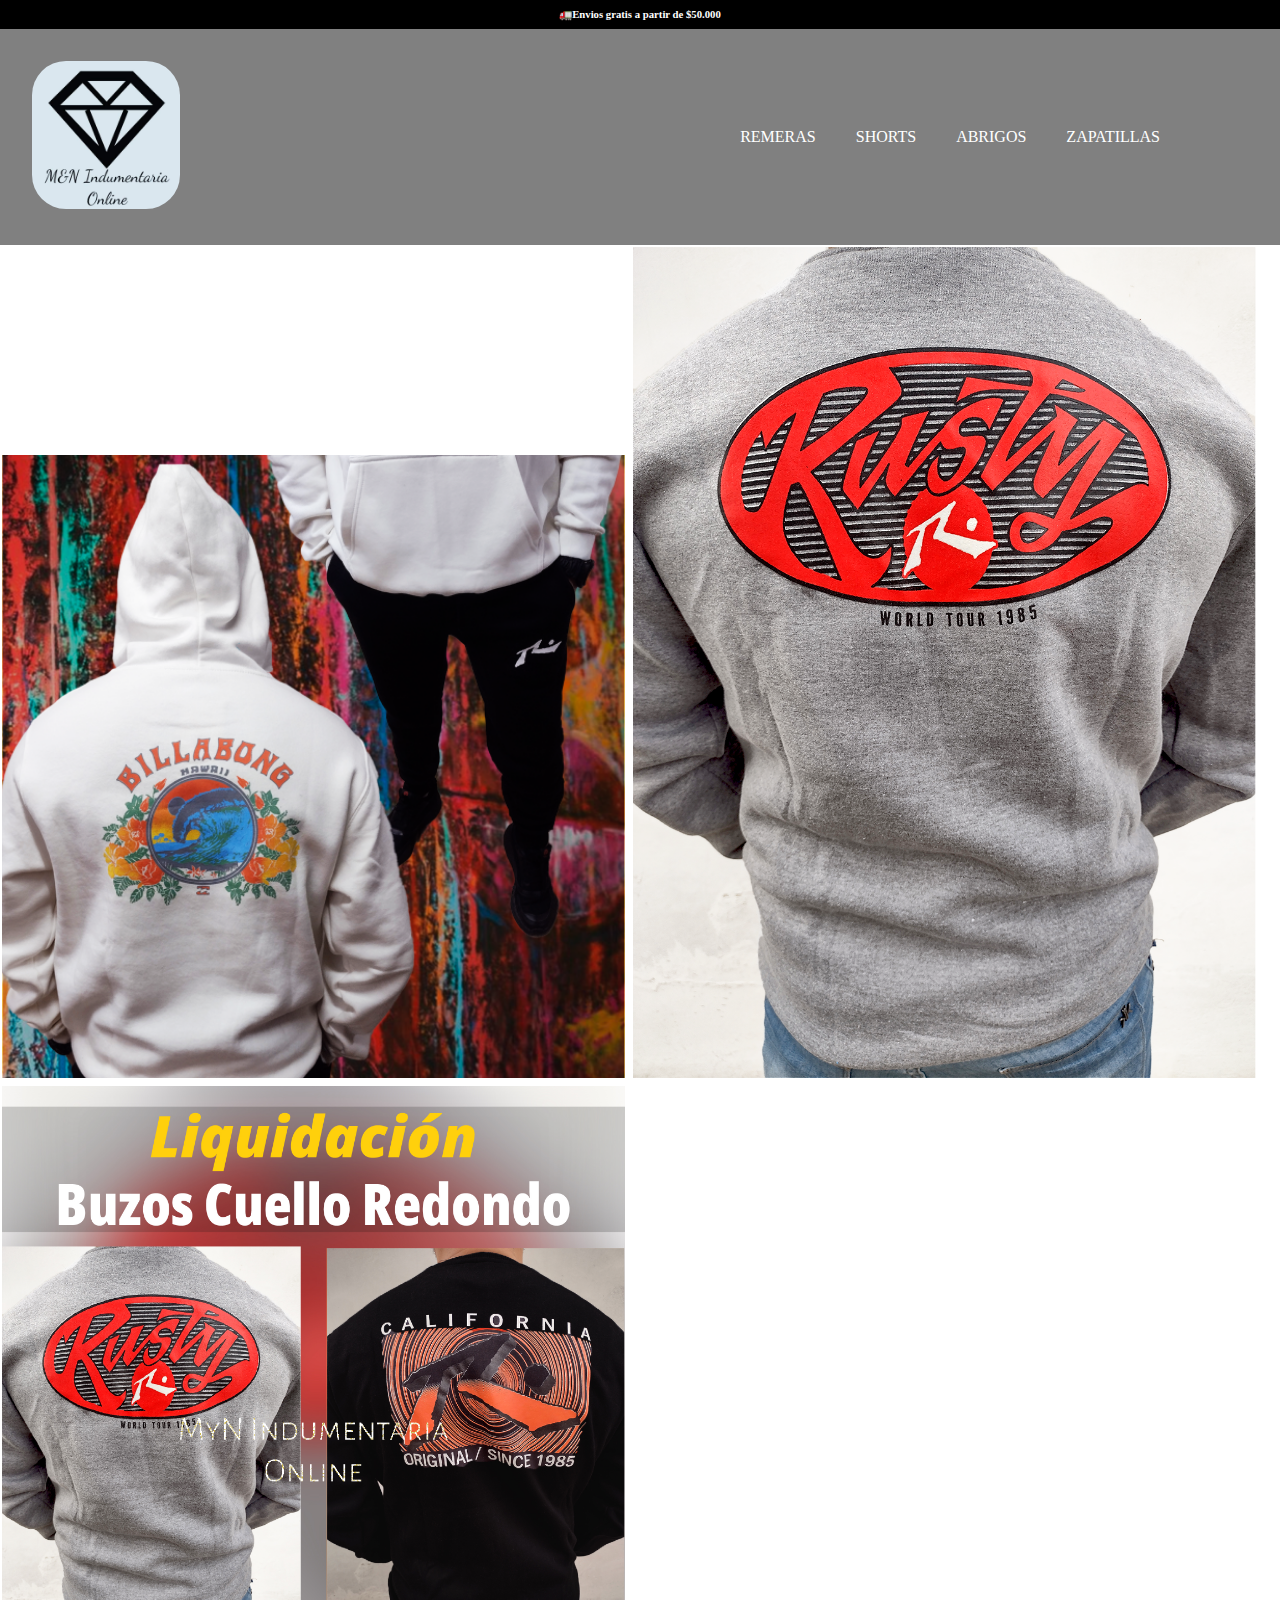
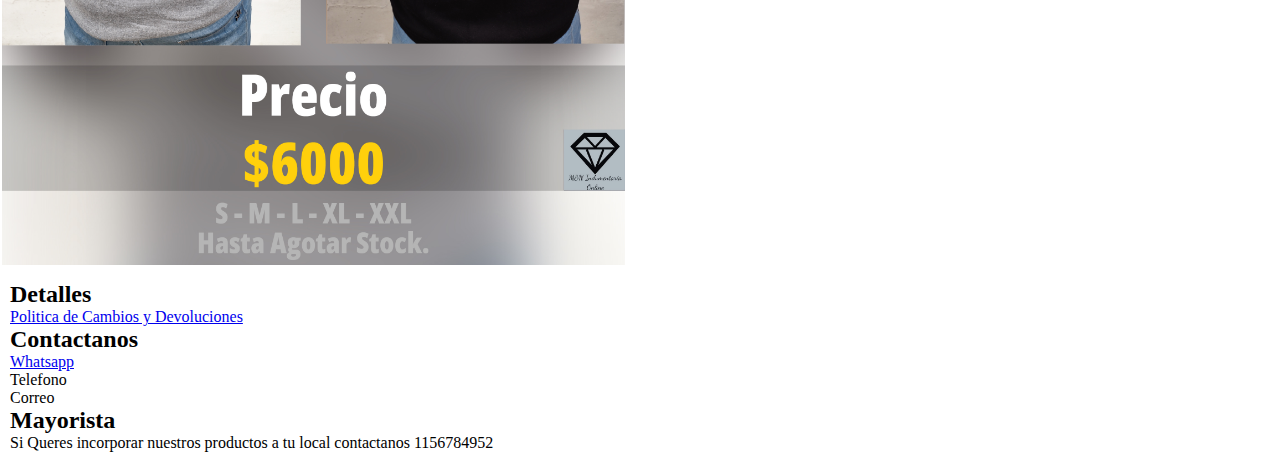
==== pages/buzos.html @ 5574f2b0 "responsive" ====
<!DOCTYPE html>
<html lang="en">
<head>
    <meta charset="UTF-8">
    <meta name="viewport" content="width=device-width, initial-scale=1.0">
    <link href="https://cdn.jsdelivr.net/npm/bootstrap@5.3.2/dist/css/bootstrap.min.css" rel="stylesheet" integrity="sha384-T3c6CoIi6uLrA9TneNEoa7RxnatzjcDSCmG1MXxSR1GAsXEVDwwykc2MPK8M2HN" crossorigin="anonymous">
    <link rel="stylesheet" href="../Css/estilo.css">
  
    <title>Buzos🧥</title>
    
</head>
<body>
    <h6 class="h6">🚛Envios gratis a partir de $50.000
    </h6>
    <header>
      <a href="../index.html"><img class="logo" src="../Imagenes/Logo M&N Indumentaria Online.jpg" alt="Logo"></a>
      <input type="checkbox" id="check">
      <label for="check" class="mostrar-menu">
            &#8801
        </label>
        <nav class="menu">
            <ul class="cont">
                <li><a href="./remeras.html">Remeras</a></li>
                <li><a href="./shorts.html">Shorts</a></li>
                <li class="botomSub"><a href="">Abrigos</a>
                    <ul>
                       <li><a href="./buzos.html">Buzos</a></li>
                       <li><a href="">Camperas</a></li>
                    </ul>  
                </li>

                <li><a href="./zapatillas.html">Zapatillas</a></li>
                <label for="check" class="esconder-menu">
                    &#215
                </label>
            </ul>
        </nav>
    </header>
    <main>
        <div class="secImg">
            <img class="imagen" src="../Imagenes/buzos/Buzo crudo + pantalon jogin + zapa neo negra.png" alt="remera blanca">
            <img class="imagen" src="../Imagenes/buzos/buzo gris rusty obalado.png" alt="remera roja">
            <img class="imagen" src="../Imagenes/buzos/Buzos Cuello redondo publi_Mesa de trabajo 1 copia.jpg" alt="remera Verde">
       </div>
    </main>
    <footer class="footer">
        <h2>Detalles</h2>
        <a href="./tyl/lista.html">Politica de Cambios y Devoluciones</a>
        <h2>Contactanos</h2>
        <a href="https://web.whatsapp.com/" target="_blank"><p>Whatsapp</p></a>
        <p>Telefono</p>
        <p>Correo</p>
        <h2>Mayorista</h2>
        <p>Si Queres incorporar nuestros productos a tu local contactanos 1156784952</p>
       </footer>
<script src="https://cdn.jsdelivr.net/npm/bootstrap@5.3.2/dist/js/bootstrap.bundle.min.js" integrity="sha384-C6RzsynM9kWDrMNeT87bh95OGNyZPhcTNXj1NW7RuBCsyN/o0jlpcV8Qyq46cDfL" crossorigin="anonymous"></script>
</body>
</html>
---- Css/estilo.css ----
*{
    padding: 0;
    margin: 0;
    box-sizing: border-box;
}
.conteiner{
        background-color: white;
        width: 100%;
        height: 100%;
        display: grid;
        grid-template-columns: 1fr 1fr 1fr 1fr;
        grid-template-rows: 0.1fr 0.2fr 0.fr 0.1fr;
        grid-template-areas:
        "h6 h6 h6 h6"
        "header header header header"
        "main main main main"
        "footer footer footer footer ";
}
.h6{
    grid-area: h6;
    display: flex;
    justify-content: center;
    text-align: center;
    background-color: black;
    color:white;
    margin: 0;
    padding: 0.5rem;
    width: 100%;
}
header{
    grid-area: header;
    width: 100%;
    background-color: gray;
    display: flex;
    justify-content: space-between;
    align-items: center;
}
.logo{ 
    width: 180px;
    border-radius: 50px;
    padding: 1rem;
    margin: 1rem;
}
li ul{
    display: none;
}
.botomSub:hover ul {
    display: block;
    position: absolute;
    background-color: black;
    border-radius: 20px;
    padding: 5px;
    height: auto;
    border: 1px solid white;
}
.botomSub ul li a{
    display: block;
    color:grey;
    margin: 10px;
    padding: 10px;
}
.botomSub ul li a:hover{
    color:white;
}

.menu a{
    color: white;
    text-transform: uppercase;
    text-decoration: none;
    padding:0 10px;
    margin:0 10px;
    transition: 0.4s;
}
.cont{
    display: flex;
    align-items: center;
    margin-right: 100px;
}
.menu li{
    list-style: none;
    
}
.mostrar-menu,
.esconder-menu{
    font-size: 46px;
    cursor: pointer;
    display: none;
    transition: 0.4s;
}
.mostrar-menu{
    order: 1;
    padding: 0.5rem;
}
.menu a:hover,
.mostrar-menu:hover,
.esconder-menu:hover{
    color: black;
}
#check{
    display: none;
}

.carrusel{ 
    width: 100%;
    position: relative;
    z-index: -100;
}
hr{
    position: relative;
    z-index: -200;
}
.main{
    grid-area: main;
    margin: 10px;
    
}
.h4{
    display: flex;
    justify-content: center;
    text-align: center;
}
.contInicio{
    display:row;
    padding: 8px; 
}
.imagen{
    width: 33%;
    padding: 2px;
    margin: 0 auto;
}
.imgCategoriaRemeras{
    display: row;
    justify-content: center;
    width: 90%;

}
.footer{
    grid-area: footer;
    margin: 10px;
    
}
.imagenShorts{
    width: 100%;

}
/*categoria remeras*/


/*responsive cambie de 768 a 820 por que se rompe */

    @media(max-width: 768px){
        .mostrar-menu,
        .esconder-menu{
            display: block;
            
        }
        .menu{
            position: fixed;
            width: 100%;
            background-color:gray ;
            right: -100%;  
            top:0;
            text-align: center;
            padding: 100px 0;
            transition: 0.8s;
        }
        .cont{
            display: block;
            padding: 20px;
            
        }
        .cont li{
            padding: 20px;
            
        }
        .botomSub:hover ul {
            display: block;
            position:relative;
            
        }
        .esconder-menu{
            position: absolute;
            top:40px;
            right: 40px;
        }
        #check:checked ~ .menu{
            right: 0;
            
        }
    }

@media (max-width:1440px){
.imagen{
    width: 49%;
    padding: 2px;
    margin: 0 auto;
}
}
@media (max-width:320px){
.imagen{
    width: 25%;
    padding: 2px;
    margin: 0 auto;
}
}
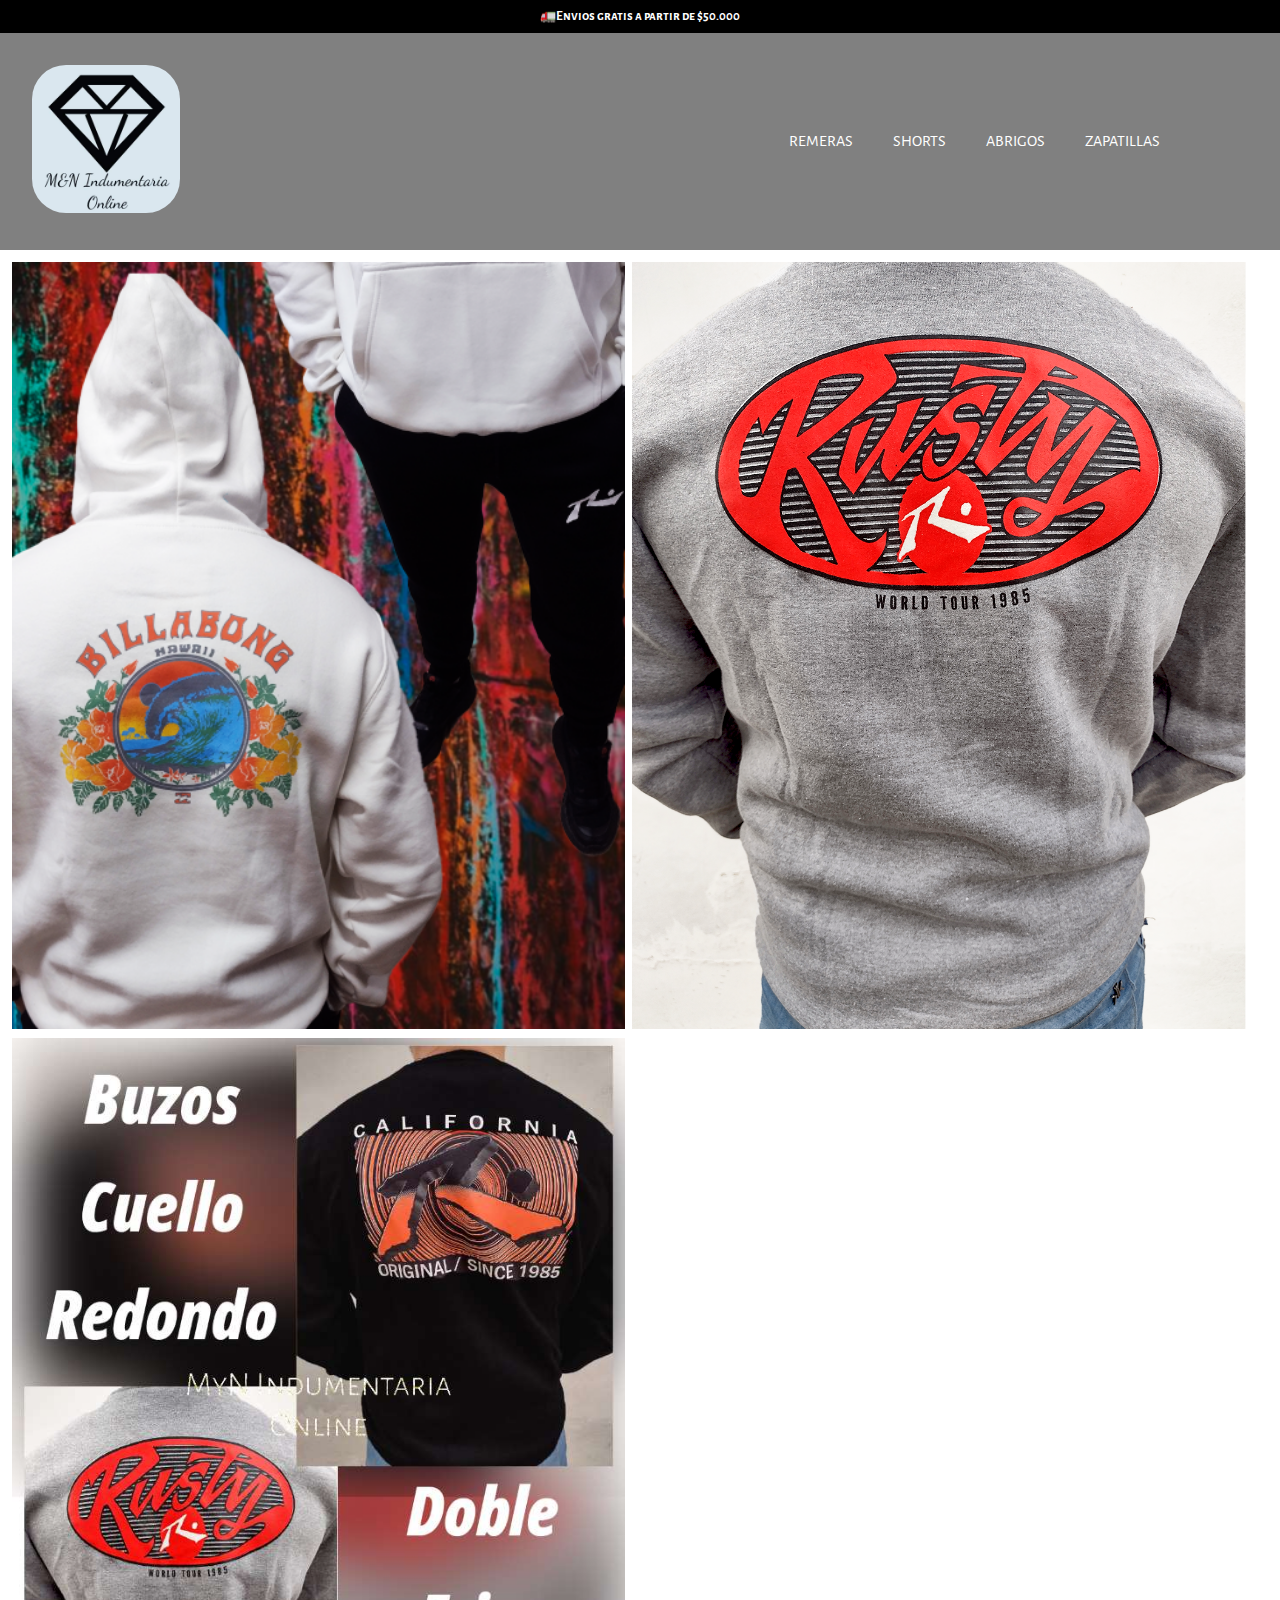
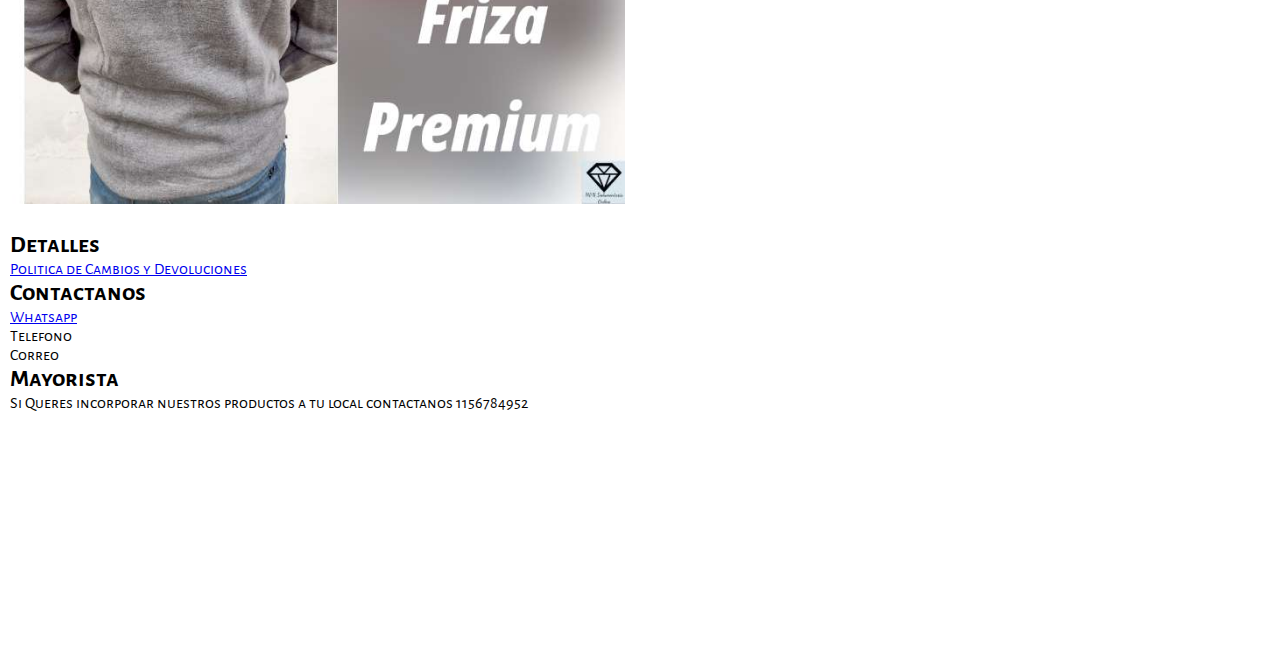
==== commit 92dc82fa: "tercer pre entrega" ====
--- a/pages/buzos.html
+++ b/pages/buzos.html
@@ -1,16 +1,22 @@
 <!DOCTYPE html>
-<html lang="en">
+<html lang="es">
 <head>
     <meta charset="UTF-8">
     <meta name="viewport" content="width=device-width, initial-scale=1.0">
+    <link rel="preconnect" href="https://fonts.googleapis.com">
+    <link rel="preconnect" href="https://fonts.gstatic.com" crossorigin>
+    <link href="https://fonts.googleapis.com/css2?family=Alegreya+Sans+SC:ital,wght@0,300;0,400;1,400&family=Alegreya+Sans:wght@800&display=swap" rel="stylesheet">
+    <meta name="description" content="aquí encontraras los mejores buzos al mejor precio">
+    <meta name="description" content="palabras clave">
+    <meta name="keywords" content="indumentaria, calazado, remeras, shorts, burzaco; argentina, buenos aires">
+    <link rel="shortcut icon" href="../Imagenes/favicon-32x32.png" type="image/x-icon">
     <link href="https://cdn.jsdelivr.net/npm/bootstrap@5.3.2/dist/css/bootstrap.min.css" rel="stylesheet" integrity="sha384-T3c6CoIi6uLrA9TneNEoa7RxnatzjcDSCmG1MXxSR1GAsXEVDwwykc2MPK8M2HN" crossorigin="anonymous">
-    <link rel="stylesheet" href="../Css/estilo.css">
-  
-    <title>Buzos🧥</title>
-    
+    <link rel="stylesheet" href="../Css/style.css">
+    <title>Buzos🧥 MyN</title>  
 </head>
-<body>
-    <h6 class="h6">🚛Envios gratis a partir de $50.000
+<body class="conteiner">
+    <h6 class="h6">
+        🚛Envios gratis a partir de $50.000
     </h6>
     <header>
       <a href="../index.html"><img class="logo" src="../Imagenes/Logo M&N Indumentaria Online.jpg" alt="Logo"></a>
@@ -36,11 +42,11 @@
             </ul>
         </nav>
     </header>
-    <main>
+    <main class="main">
         <div class="secImg">
-            <img class="imagen" src="../Imagenes/buzos/Buzo crudo + pantalon jogin + zapa neo negra.png" alt="remera blanca">
-            <img class="imagen" src="../Imagenes/buzos/buzo gris rusty obalado.png" alt="remera roja">
-            <img class="imagen" src="../Imagenes/buzos/Buzos Cuello redondo publi_Mesa de trabajo 1 copia.jpg" alt="remera Verde">
+            <img class="imagen" src="../Imagenes/buzos/Buzo crudo + pantalon jogin + zapa neo negra.png" alt="Buzo color crudo">
+            <img class="imagen" src="../Imagenes/buzos/buzo gris rusty obalado.png" alt="buzo gris cuello redondo">
+            <img class="imagen" src="../Imagenes/buzos/publi cat buzo.jpg" alt="buzo publicidad negro y gris cuello redondo">
        </div>
     </main>
     <footer class="footer">
--- a/Css/style.css
+++ b/Css/style.css
@@ -0,0 +1,213 @@
+.h6 {
+  grid-area: h6;
+  display: flex;
+  justify-content: center;
+  text-align: center;
+  align-items: center;
+  background-color: black;
+  color: white;
+  margin: 0;
+  padding: 0.5rem;
+  width: 100%;
+  font-size: small;
+}
+
+header {
+  grid-area: header;
+  width: 100%;
+  background-color: gray;
+  display: flex;
+  justify-content: space-between;
+  align-items: center;
+}
+
+.logo {
+  width: 180px;
+  border-radius: 50px;
+  padding: 1rem;
+  margin: 1rem;
+}
+
+li ul {
+  display: none;
+}
+
+.botomSub:hover ul {
+  display: block;
+  position: absolute;
+  background-color: black;
+  border-radius: 20px;
+  padding: 5px;
+  height: auto;
+  border: 1px solid white;
+}
+
+.botomSub ul li a {
+  display: block;
+  color: grey;
+  margin: 10px;
+  padding: 10px;
+}
+
+.botomSub ul li a:hover {
+  color: white;
+}
+
+.menu a {
+  color: white;
+  text-transform: uppercase;
+  text-decoration: none;
+  padding: 0 10px;
+  margin: 0 10px;
+  transition: 0.4s;
+}
+
+.cont {
+  display: flex;
+  align-items: center;
+  margin-right: 100px;
+}
+
+.menu li {
+  list-style: none;
+}
+
+.mostrar-menu,
+.esconder-menu {
+  font-size: 46px;
+  cursor: pointer;
+  display: none;
+  transition: 0.4s;
+}
+
+.mostrar-menu {
+  order: 1;
+  padding: 0.5rem;
+}
+
+.menu a:hover,
+.mostrar-menu:hover,
+.esconder-menu:hover {
+  color: black;
+}
+
+#check {
+  display: none;
+}
+
+.footer {
+  grid-area: footer;
+  margin: 10px;
+}
+
+.carrusel {
+  width: 100%;
+  position: relative;
+  z-index: -100;
+}
+
+hr {
+  position: relative;
+  z-index: -200;
+}
+
+.main {
+  grid-area: main;
+  margin: 10px;
+}
+
+.h4 {
+  display: flex;
+  justify-content: center;
+  text-align: center;
+}
+
+.contInicio {
+  display: row;
+  padding: 8px;
+}
+
+.imagen {
+  width: 33%;
+  padding: 2px;
+  margin: 0 auto;
+}
+
+.imgCategoriaRemeras {
+  display: row;
+  justify-content: center;
+  width: 90%;
+}
+
+.imagenShorts {
+  width: 100%;
+}
+
+@media (max-width: 768px) {
+  .mostrar-menu,
+  .esconder-menu {
+    display: block;
+  }
+  .menu {
+    position: fixed;
+    width: 100%;
+    background-color: gray;
+    right: -100%;
+    top: 0;
+    text-align: center;
+    padding: 100px 0;
+    transition: 0.8s;
+  }
+  .cont {
+    display: block;
+    padding: 20px;
+  }
+  .cont li {
+    padding: 20px;
+  }
+  .botomSub:hover ul {
+    display: block;
+    position: relative;
+  }
+  .esconder-menu {
+    position: absolute;
+    top: 40px;
+    right: 40px;
+  }
+  #check:checked ~ .menu {
+    right: 0;
+  }
+}
+@media (max-width: 1440px) {
+  .imagen {
+    width: 49%;
+    padding: 2px;
+    margin: 0 auto;
+  }
+}
+@media (max-width: 320px) {
+  .imagen {
+    width: 25%;
+    padding: 2px;
+    margin: 0 auto;
+  }
+}
+* {
+  padding: 0;
+  margin: 0;
+  box-sizing: border-box;
+}
+
+.conteiner {
+  font-family: "Alegreya Sans", sans-serif;
+  font-family: "Alegreya Sans SC", sans-serif;
+  background-color: white;
+  width: 100%;
+  height: 100%;
+  display: grid;
+  grid-template-columns: 1fr 1fr 1fr 1fr;
+  grid-template-rows: 0.1fr 0.2fr 0.1fr 0.1fr;
+  grid-template-areas: "h6 h6 h6 h6" "header header header header" "main main main main" "footer footer footer footer ";
+}
+
+/*# sourceMappingURL=style.css.map */
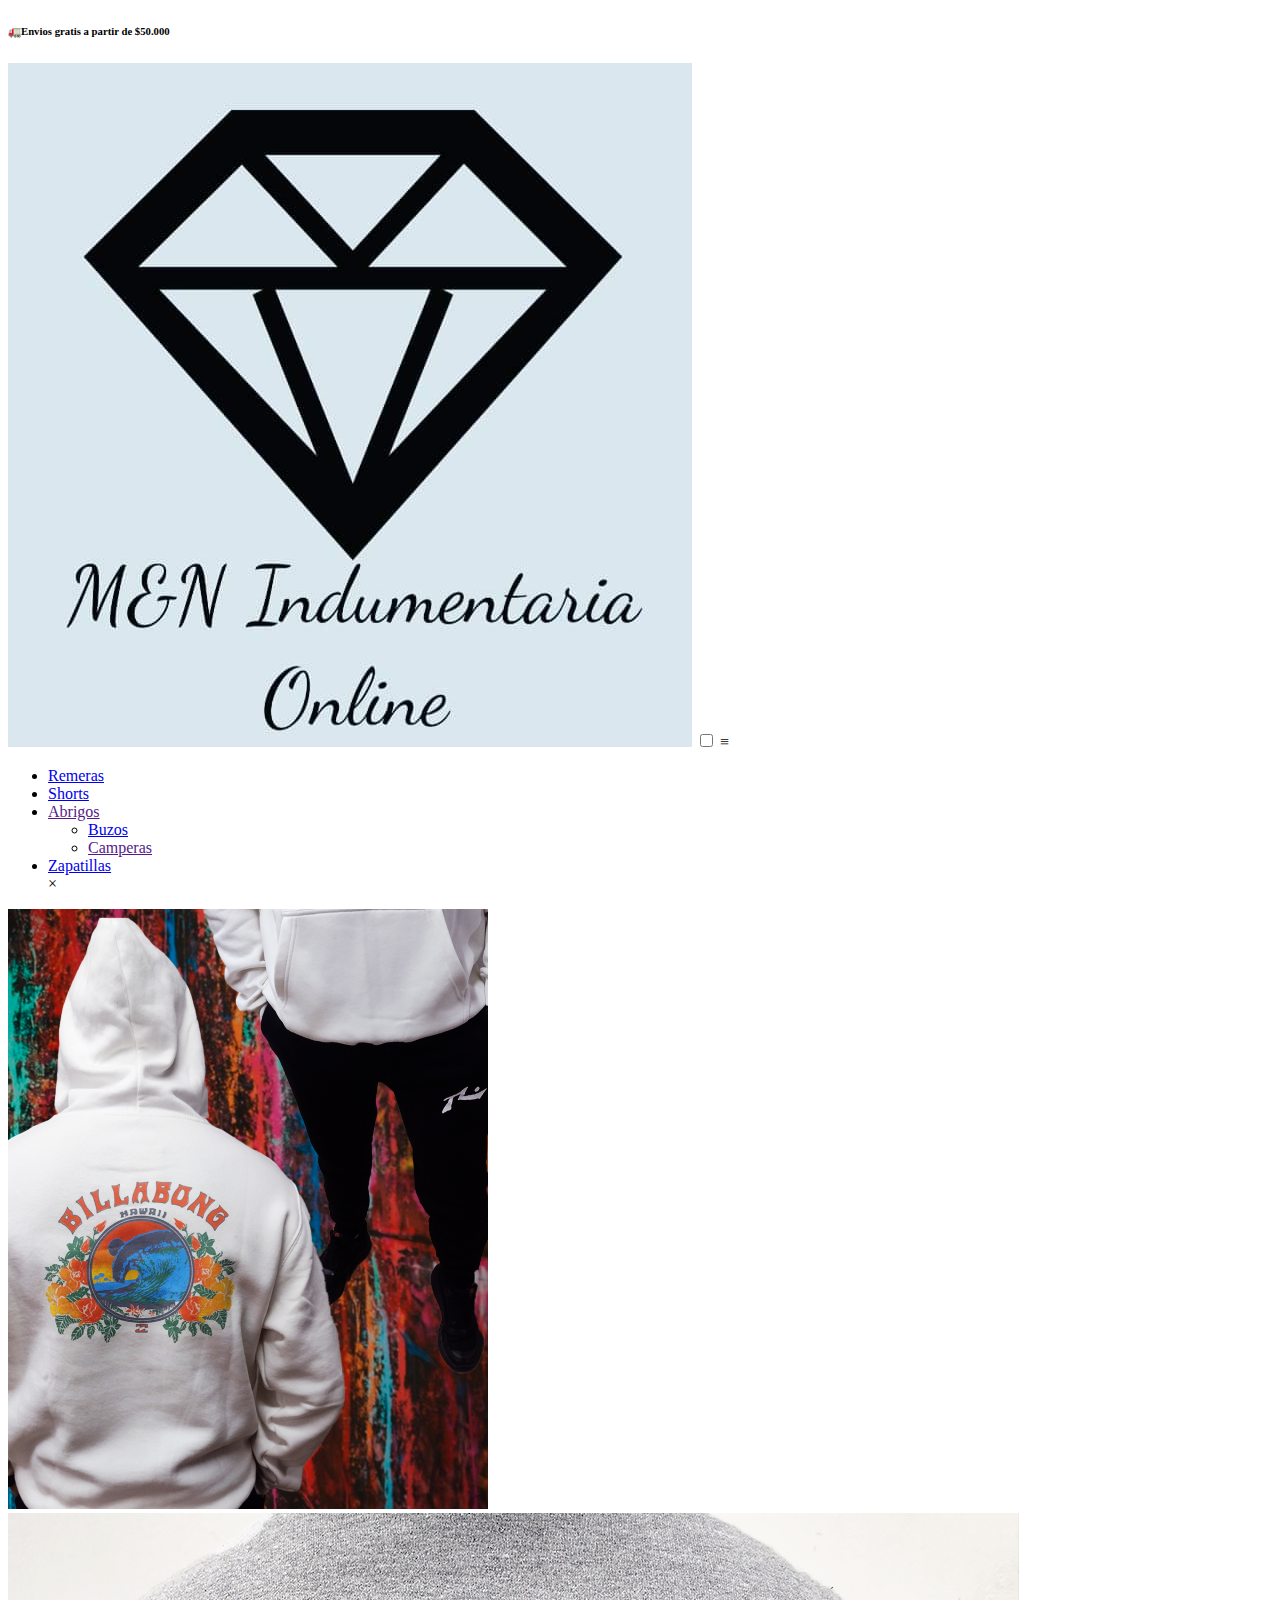
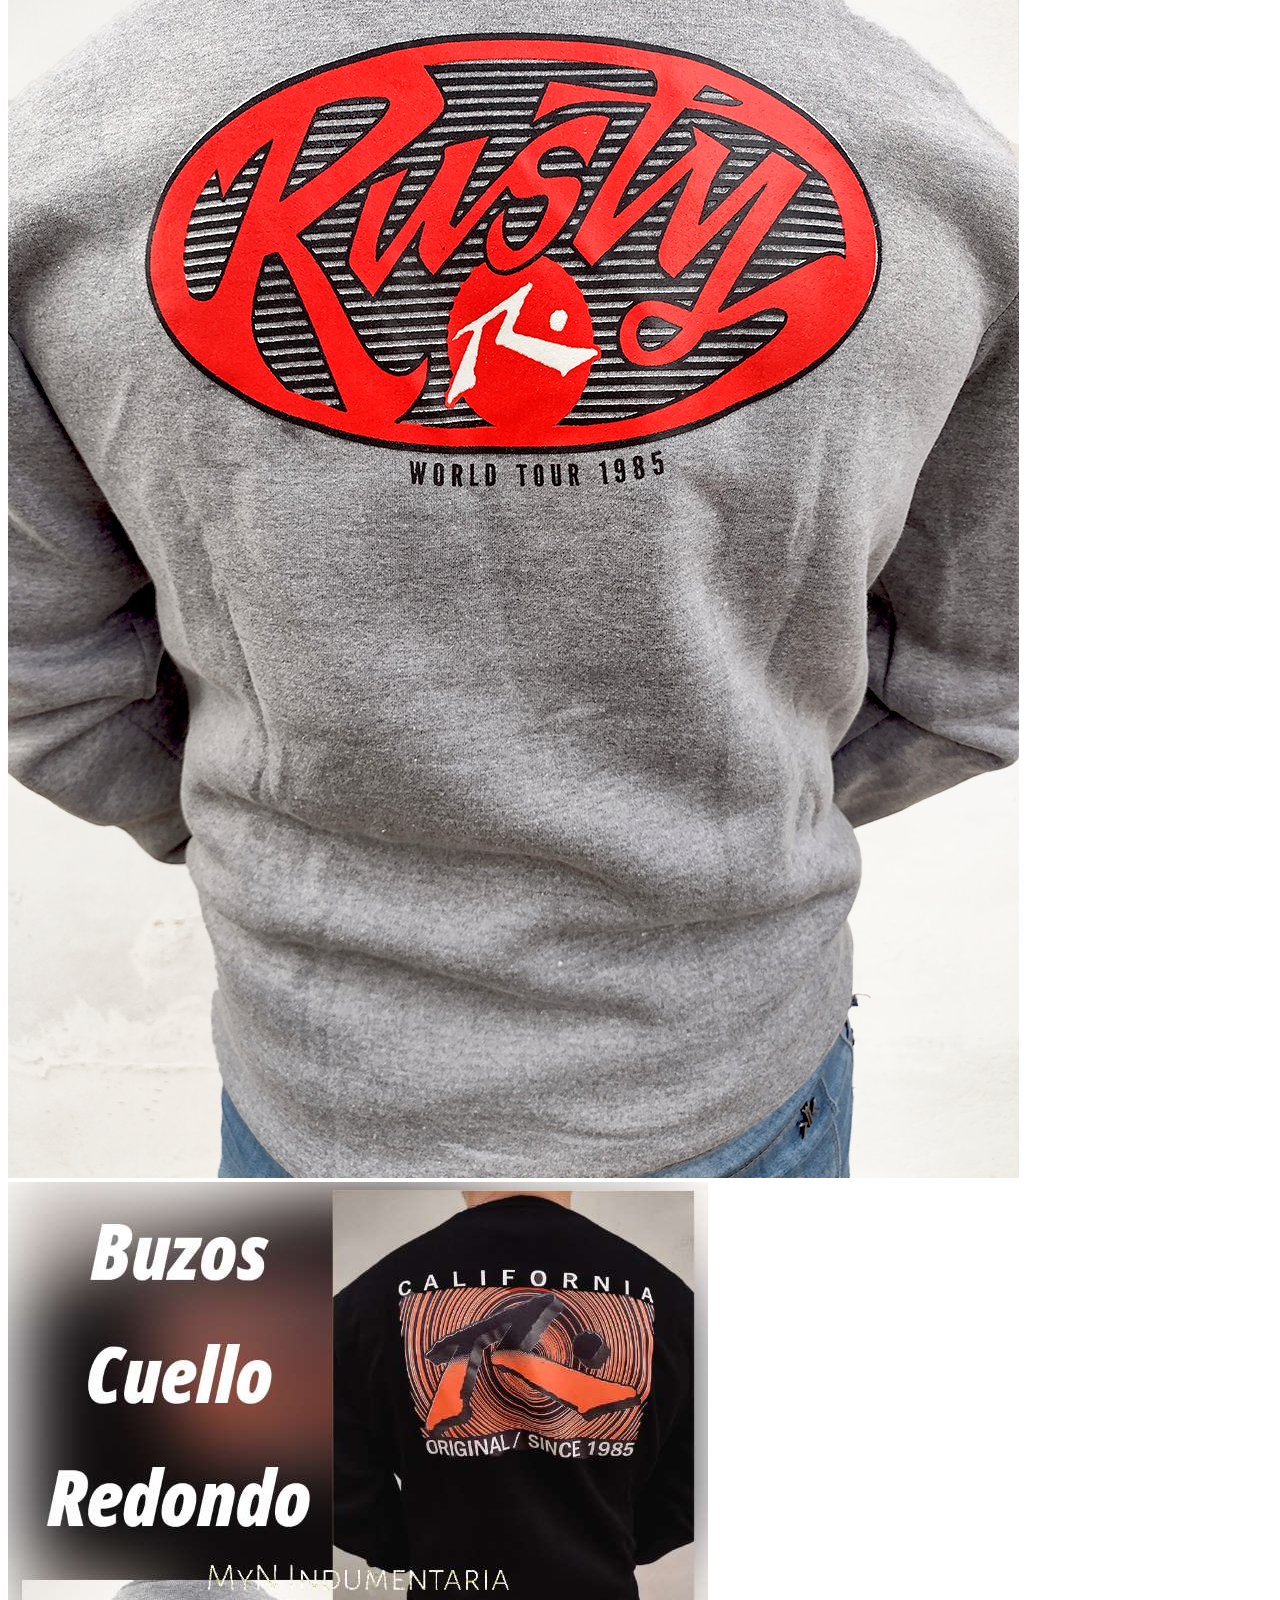
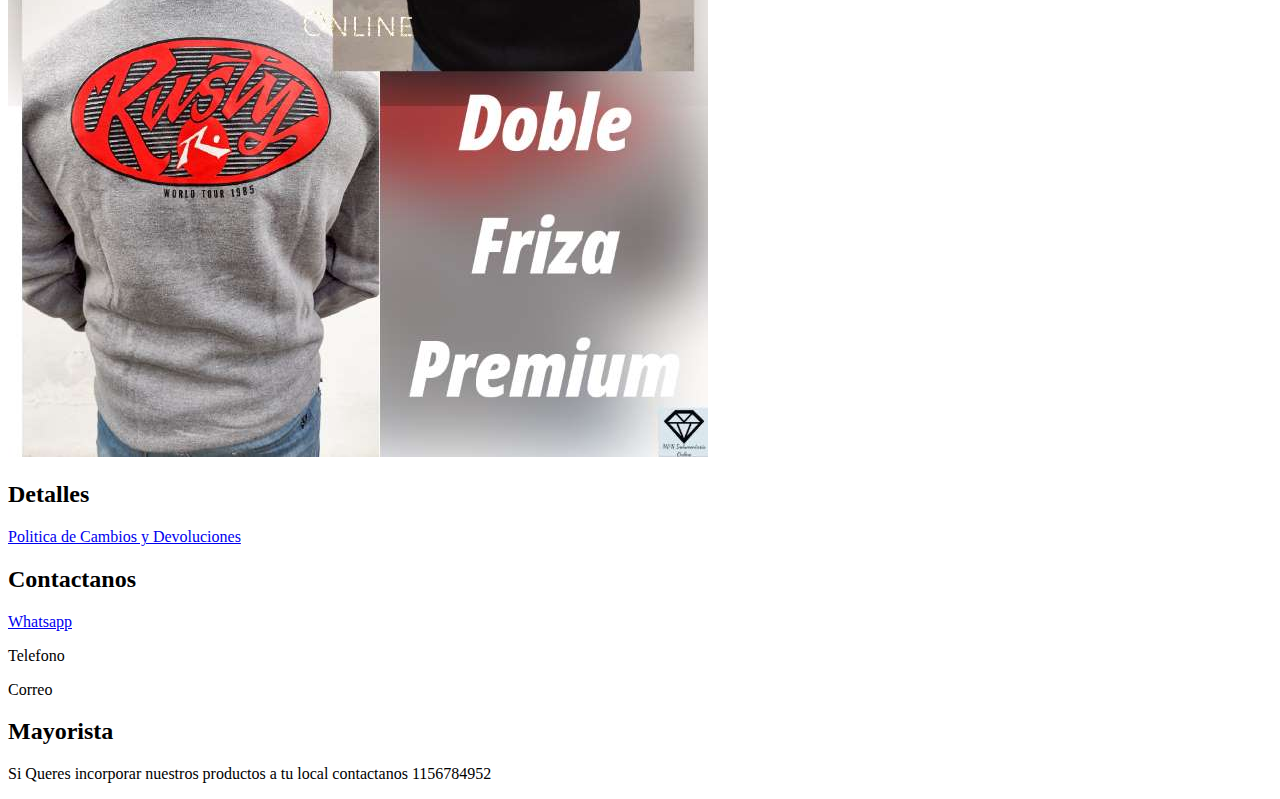
==== commit eb287e88: "main" ====
--- a/pages/buzos.html
+++ b/pages/buzos.html
@@ -1,5 +1,5 @@
 <!DOCTYPE html>
-<html lang="es">
+<html lang="en">
 <head>
     <meta charset="UTF-8">
     <meta name="viewport" content="width=device-width, initial-scale=1.0">
@@ -11,7 +11,7 @@
     <meta name="keywords" content="indumentaria, calazado, remeras, shorts, burzaco; argentina, buenos aires">
     <link rel="shortcut icon" href="../Imagenes/favicon-32x32.png" type="image/x-icon">
     <link href="https://cdn.jsdelivr.net/npm/bootstrap@5.3.2/dist/css/bootstrap.min.css" rel="stylesheet" integrity="sha384-T3c6CoIi6uLrA9TneNEoa7RxnatzjcDSCmG1MXxSR1GAsXEVDwwykc2MPK8M2HN" crossorigin="anonymous">
-    <link rel="stylesheet" href="../Css/style.css">
+    <link rel="stylesheet" href="../css/style.css">
     <title>Buzos🧥 MyN</title>  
 </head>
 <body class="conteiner">
